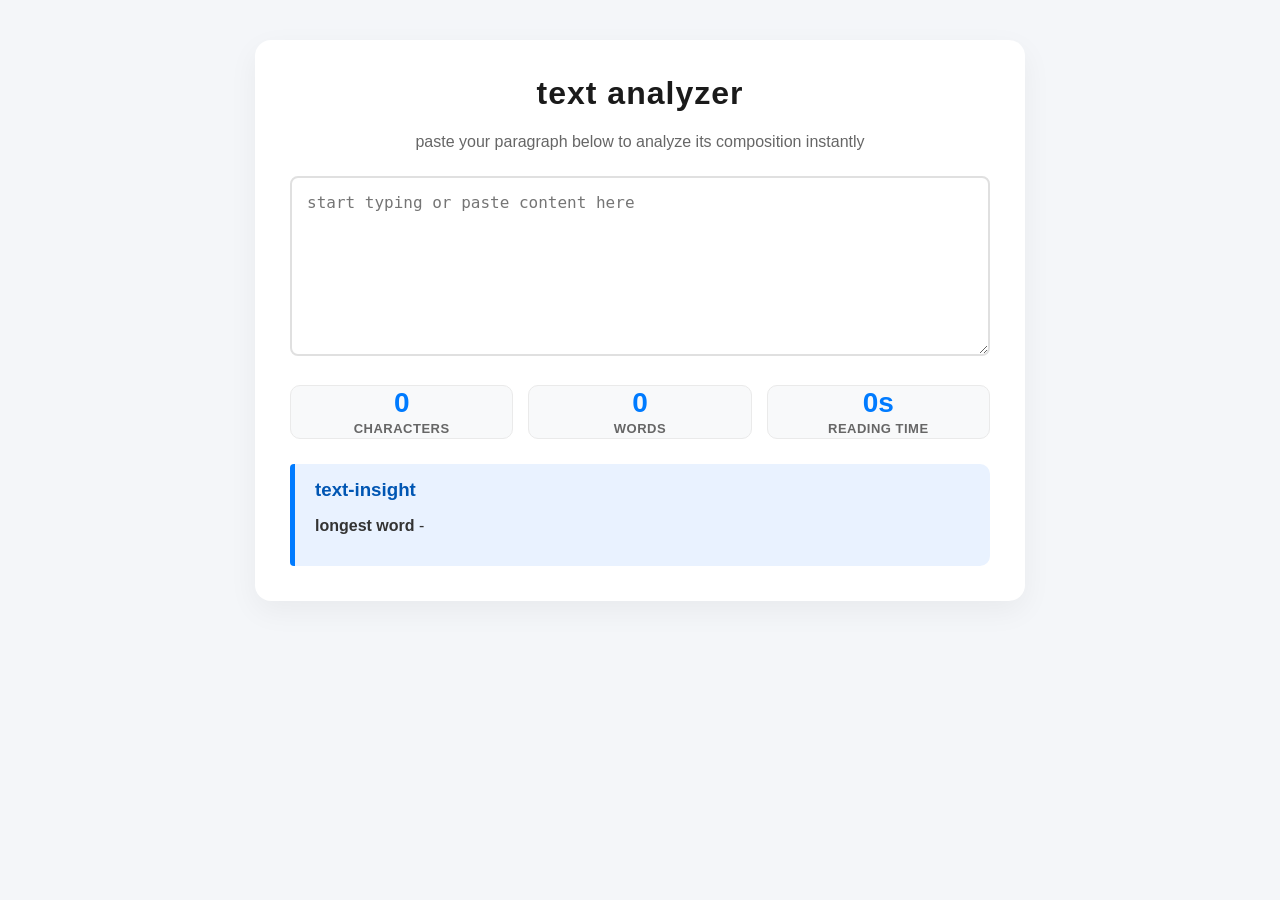
==== index.html @ 30794f9d "Rename text.html to index.html" ====
<!DOCTYPE html>
<html lang="en">
<head>
    <meta charset="UTF-8">
    <meta name="viewport" content="width=device-width, initial-scale=1.0">
    <title>interactive text analyzer</title>
    <link rel="stylesheet" href="css/text.css">
</head>
<body>
    <div class="analyzer-container">
        <h1>text analyzer</h1>
        <p class="subtitle">paste your paragraph below to analyze its composition instantly</p>
        <textarea id="textinput" placeholder="start typing or paste content here"></textarea>
        <div class="stats-grid">
            <div class="stat-box">
                <span class="stat-number" id="charCount">0</span>
                <span class="stat-label">characters</span>
            </div>
            <div class="stat-box">
                <span class="stat-number" id="wordcount">0</span>
                <span class="stat-label">words</span>
            </div>
            <div class="stat-box">
                <span class="stat-number" id="readingtime">0s</span>
                <span class="stat-label">reading time</span>
            </div>
        </div>
        <div class="insights-panel">
            <h3>text-insight</h3>
            <p><strong>longest word</strong> <span id="longestword">-</span></p>
        </div>
    </div>
    <script src="text.js" defer></script>
</body>
</html>
---- css/text.css ----
body {
    font-family: 'segoe UI','Segoe UI', Tahoma, Geneva, Verdana, sans-serif;
    background-color: #f4f6f9;
    color: #333;
    margin: 0;
    padding:40px 20px;
    display:flex;
    justify-content: center;
}
.analyzer-container {
    background-color: white;
    width: 100%;
    max-width: 700px;
    padding: 35px;
    border-radius:16px;
    box-shadow:0 10px 30px rgba(0,0,0,0.05);
}
h1 {
    text-align: center;
    margin-top: 0;
    letter-spacing: 1px;
    color: #1a1a1a;
}
.subtitle {
    text-align: center;
    color:#666;
    margin-bottom: 25px;
}
textarea {
    width: 100%;
    height:180px;
    padding:15px;
    box-sizing:border-box;
    border:2px solid #e0e0e0;
    border-radius: 8px;
    font-size: 16px;
    resize: vertical;
    outline: none;
    transition: border-color 0.3s ease;

}
textarea:focus {
    border-color: #007bff;
}
.stats-grid {
    display:grid;
    grid-template-columns: repeat(3,1fr);
    gap: 15px;
    margin-top: 25px;

}
.stat-box {
    background-color: #f8f9fa;
    padding: 1px;
    text-align: center;
    border-radius: 10px;
    border: 1px solid #eaeaea;
    
}
.stat-number {
    display:block;
    font-size:28px;
    font-weight: bold;
    color:#007bff;
}
.stat-label {
    font-size:13px;
    color:#666;
    text-transform: uppercase;
    font-weight:600;
    letter-spacing: 0.5px;
}
.insights-panel {
    margin-top: 25px;
    padding: 15px 20px;
    background-color: #e9f2ff;
    border-left: 5px solid #007bff;
    border-radius: 4px 10px 10px 4px;
}
.insights-panel h3 {
    margin-top: 0;
    margin-bottom: 10px;
    color:#0056b3;
}
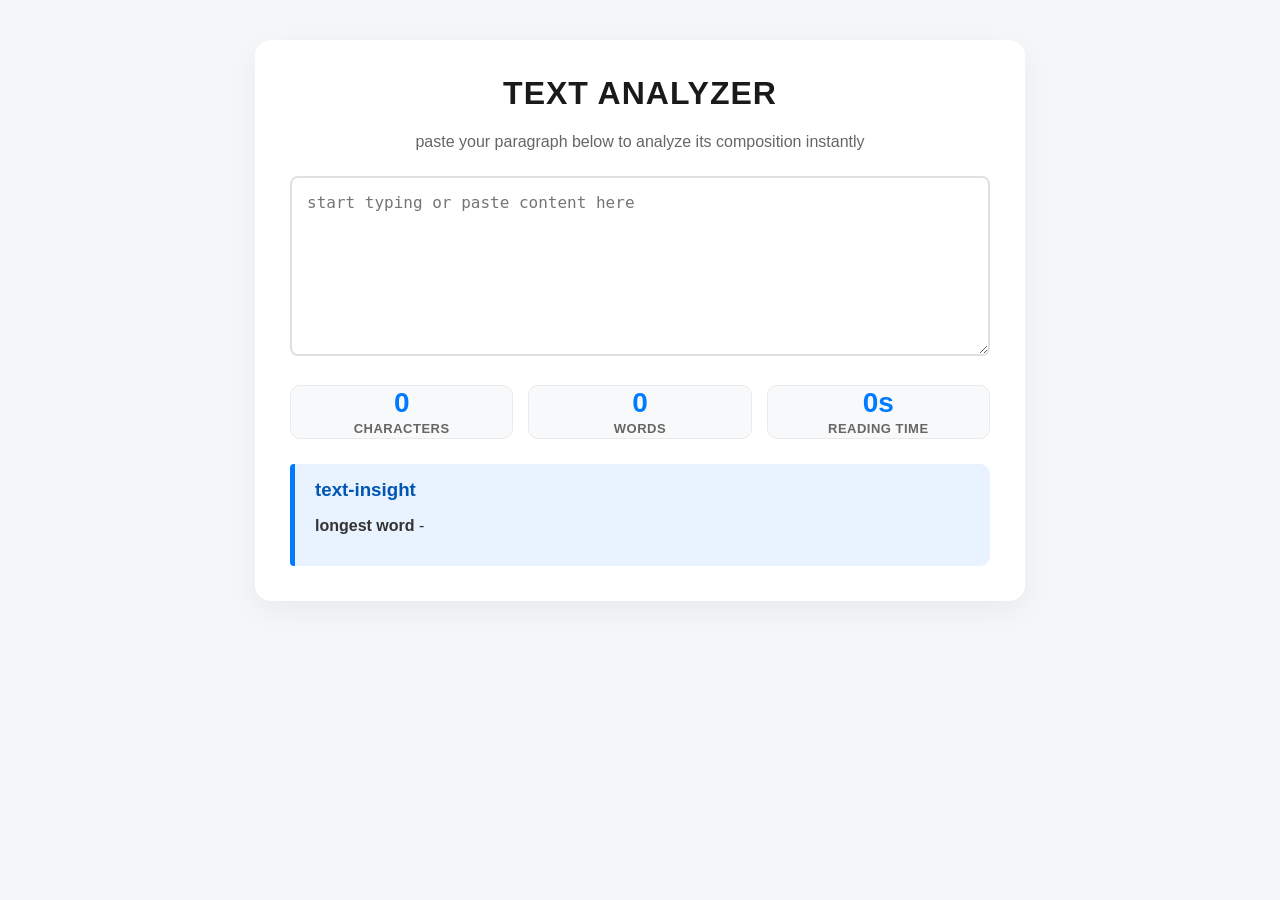
==== commit 80fbaa20: "Update index.html" ====
--- a/index.html
+++ b/index.html
@@ -8,7 +8,7 @@
 </head>
 <body>
     <div class="analyzer-container">
-        <h1>text analyzer</h1>
+        <h1>TEXT ANALYZER</h1>
         <p class="subtitle">paste your paragraph below to analyze its composition instantly</p>
         <textarea id="textinput" placeholder="start typing or paste content here"></textarea>
         <div class="stats-grid">
